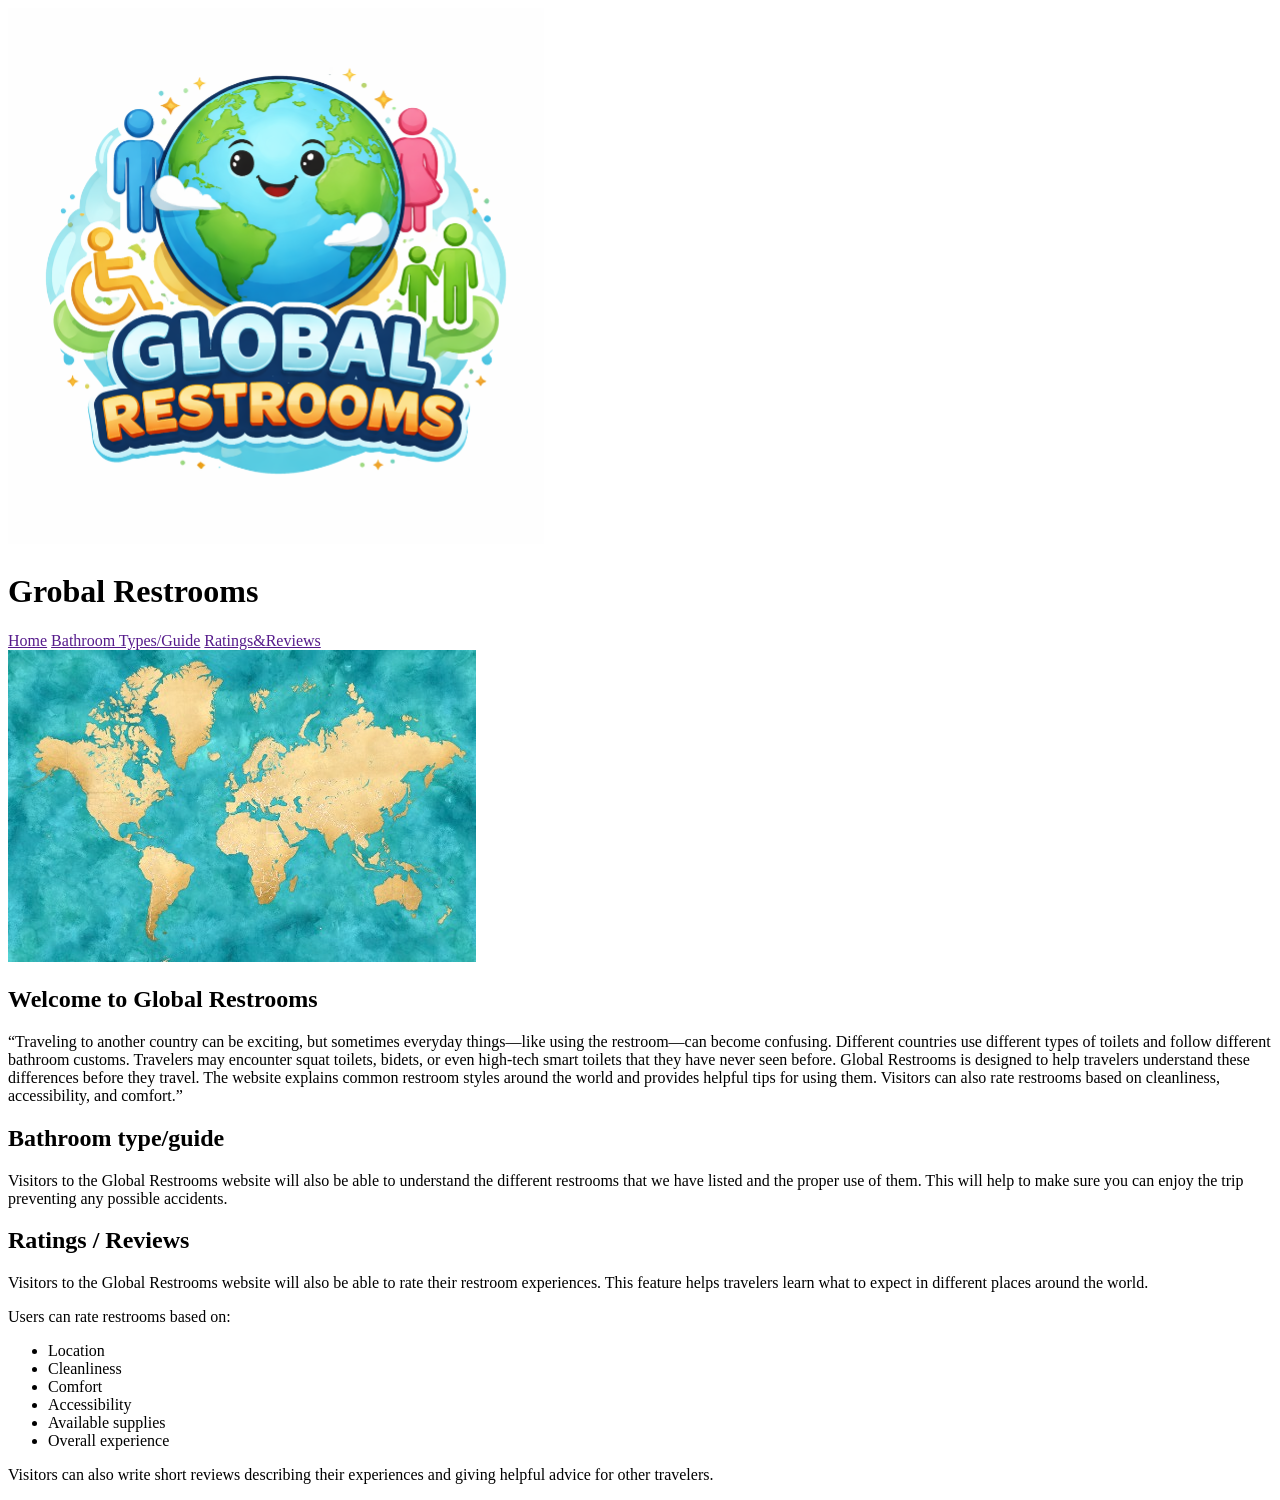
==== index.html @ 93ad363b "Update index.html" ====
<!DOCTYPE html>
<html lang="en">
<head>
    <meta charset="UTF-8">
    <meta name="viewport" content="width=device-width, initial-scale=1.0">
    <title>Grobal Restrooms</title>
</head>
<body>
    <header>
        <img src="images/logo.png" alt="Logo">
        <h1>Grobal Restrooms</h1>
    </header>
    <nav>
            <a href="">Home</a>
            <a href="">Bathroom Types/Guide</a>
            <a href="">Ratings&Reviews</a>
    </nav>
    <main>
        <section class="section1">
            <div class="hero-img">
                <img src="images/worldmap.jpg" alt="World Map">
            </div>
            <h2>Welcome to Global Restrooms</h2>
            <div class="summary1">
                <p>“Traveling to another country can be exciting, but sometimes everyday things—like using the restroom—can become confusing. Different countries use different types of toilets and follow different bathroom customs. Travelers may encounter squat toilets, bidets, or even high-tech smart toilets that they have never seen before.
                    Global Restrooms is designed to help travelers understand these differences before they travel. The website explains common restroom styles around the world and provides helpful tips for using them. Visitors can also rate restrooms based on cleanliness, accessibility, and comfort.”
                </p>
            </div>
        </section>
        <section class="section2">
            <h2>Bathroom type/guide</h2>
            <div class="summary2">
                <p>Visitors to the Global Restrooms website will also be able to understand the different restrooms that we have listed and the proper use of them.  This will help to make sure you can enjoy the trip preventing any possible accidents. </p>
            </div>
        </section>
        <section class="section3">
            <h2>Ratings / Reviews</h2>
            <div class="summary3">
                <p>Visitors to the Global Restrooms website will also be able to rate their restroom experiences. This feature helps travelers learn what to expect in different places around the world.</p>
                <p>Users can rate restrooms based on:</p>
                <ul>
                    <li>Location</li>
                    <li>Cleanliness</li>
                    <li>Comfort</li>
                    <li>Accessibility</li>
                    <li>Available supplies</li>
                    <li>Overall experience</li>
                </ul>
                <p>Visitors can also write short reviews describing their experiences and giving helpful advice for other travelers.</p></div>
        </section>
    </main>
    <footer></footer>
</body>
</html>
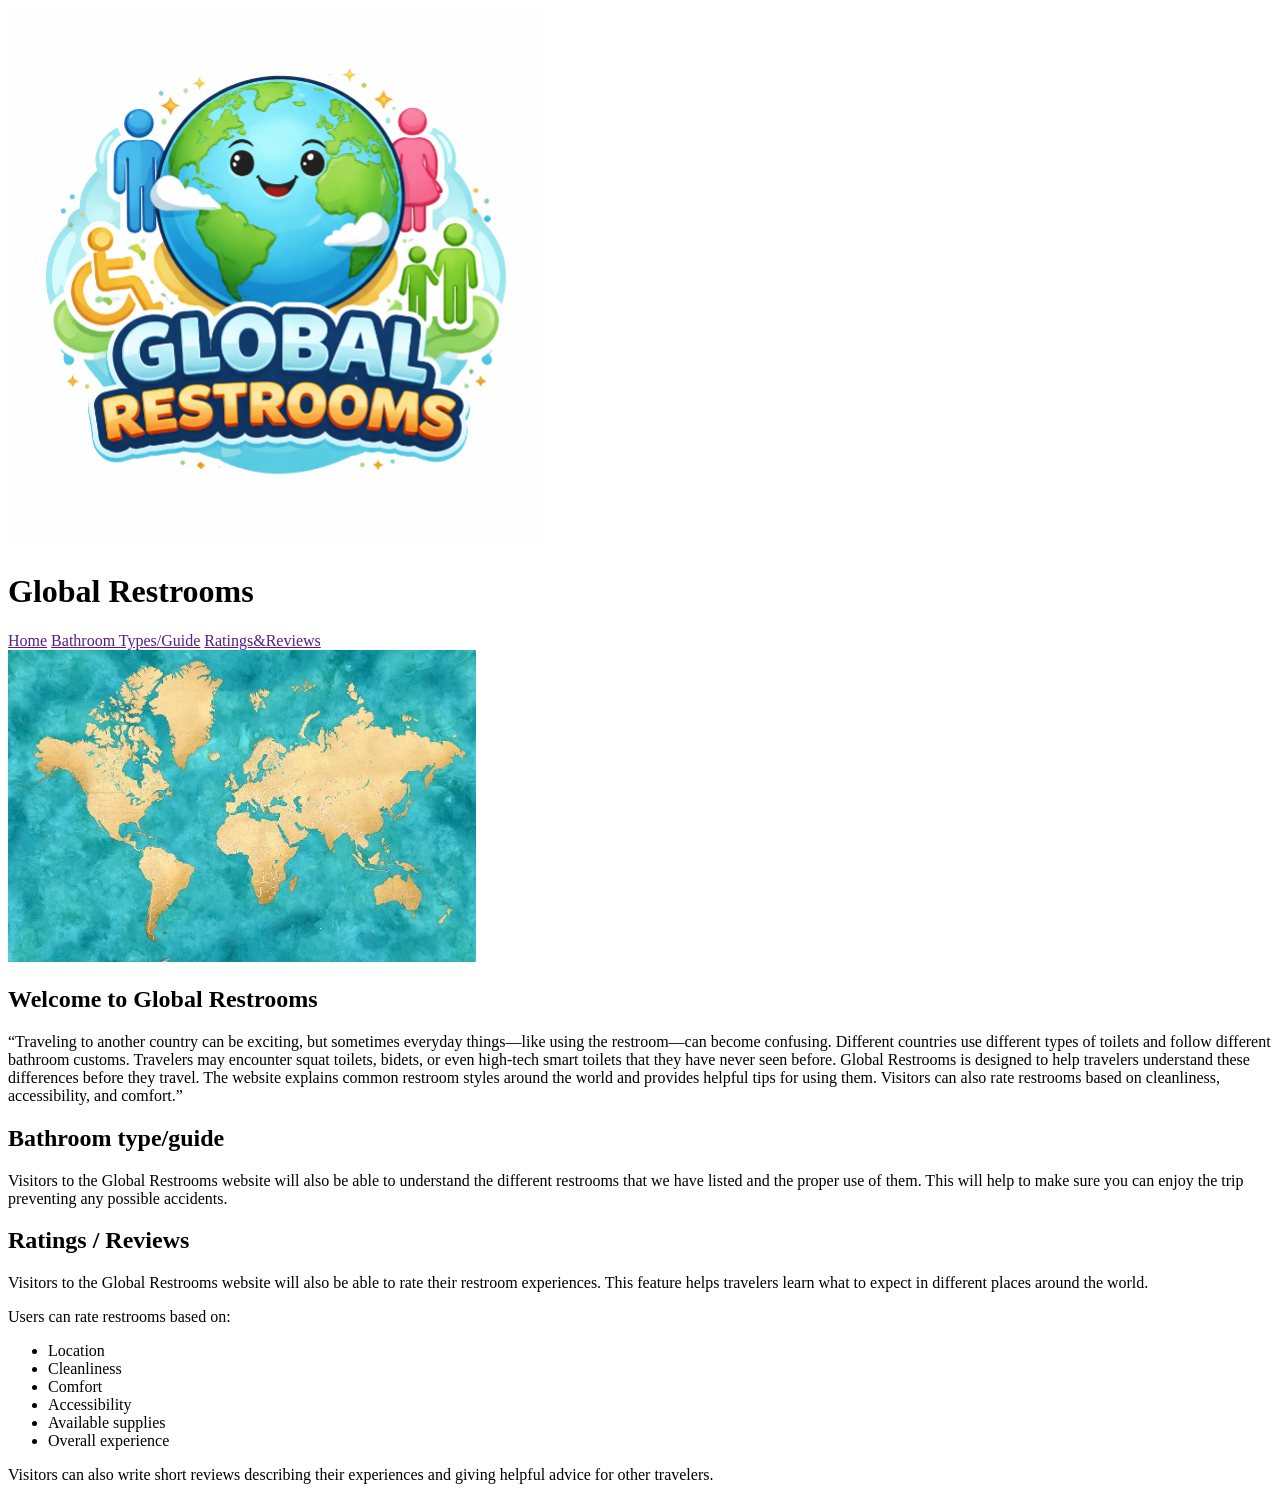
==== commit 1edfd263: "Update index.html" ====
--- a/index.html
+++ b/index.html
@@ -3,12 +3,12 @@
 <head>
     <meta charset="UTF-8">
     <meta name="viewport" content="width=device-width, initial-scale=1.0">
-    <title>Grobal Restrooms</title>
+    <title>Global Restrooms</title>
 </head>
 <body>
     <header>
         <img src="images/logo.png" alt="Logo">
-        <h1>Grobal Restrooms</h1>
+        <h1>Global Restrooms</h1>
     </header>
     <nav>
             <a href="">Home</a>
@@ -16,7 +16,7 @@
             <a href="">Ratings&Reviews</a>
     </nav>
     <main>
-        <section class="section1">
+        <section class="restrooms">
             <div class="hero-img">
                 <img src="images/worldmap.jpg" alt="World Map">
             </div>
@@ -27,13 +27,13 @@
                 </p>
             </div>
         </section>
-        <section class="section2">
+        <section class="bathroom">
             <h2>Bathroom type/guide</h2>
             <div class="summary2">
                 <p>Visitors to the Global Restrooms website will also be able to understand the different restrooms that we have listed and the proper use of them.  This will help to make sure you can enjoy the trip preventing any possible accidents. </p>
             </div>
         </section>
-        <section class="section3">
+        <section class="ratings">
             <h2>Ratings / Reviews</h2>
             <div class="summary3">
                 <p>Visitors to the Global Restrooms website will also be able to rate their restroom experiences. This feature helps travelers learn what to expect in different places around the world.</p>
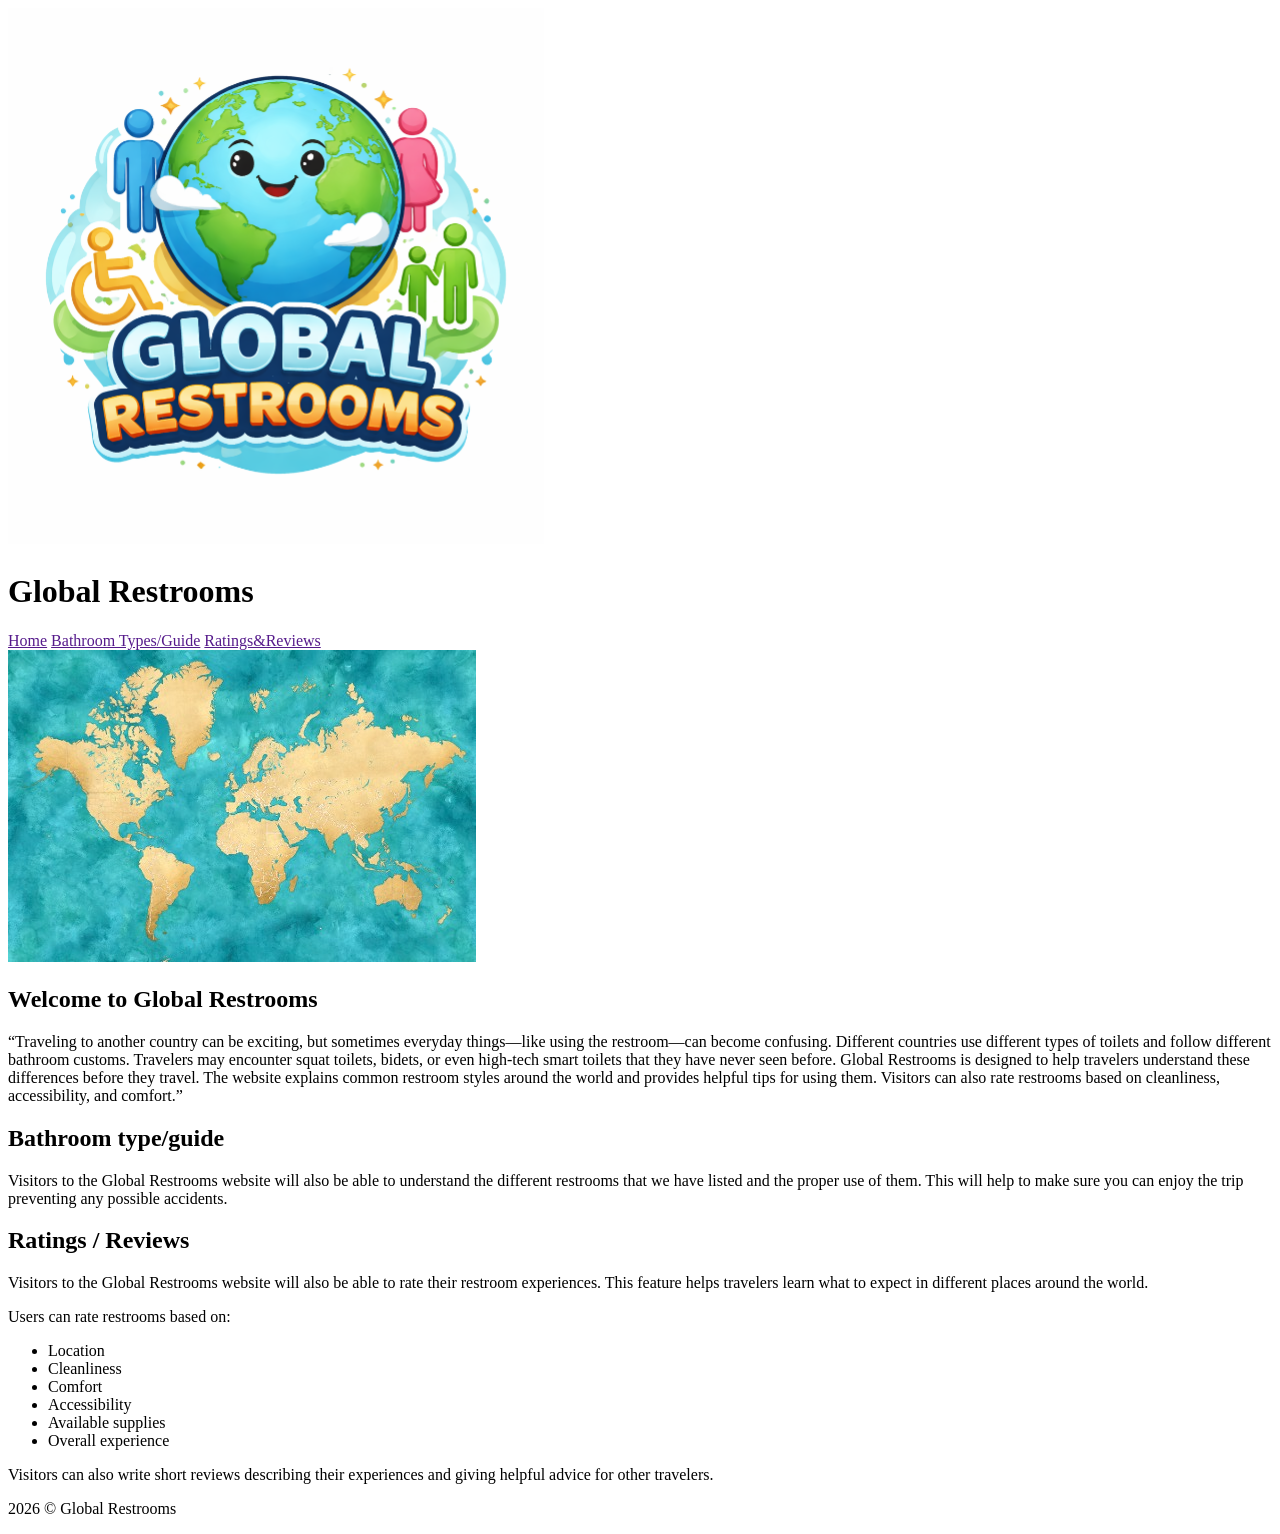
==== commit 76a6ef62: "Update index.html" ====
--- a/index.html
+++ b/index.html
@@ -49,6 +49,6 @@
                 <p>Visitors can also write short reviews describing their experiences and giving helpful advice for other travelers.</p></div>
         </section>
     </main>
-    <footer></footer>
+    <footer><p>2026 &copy; Global Restrooms</p></footer>
 </body>
 </html>
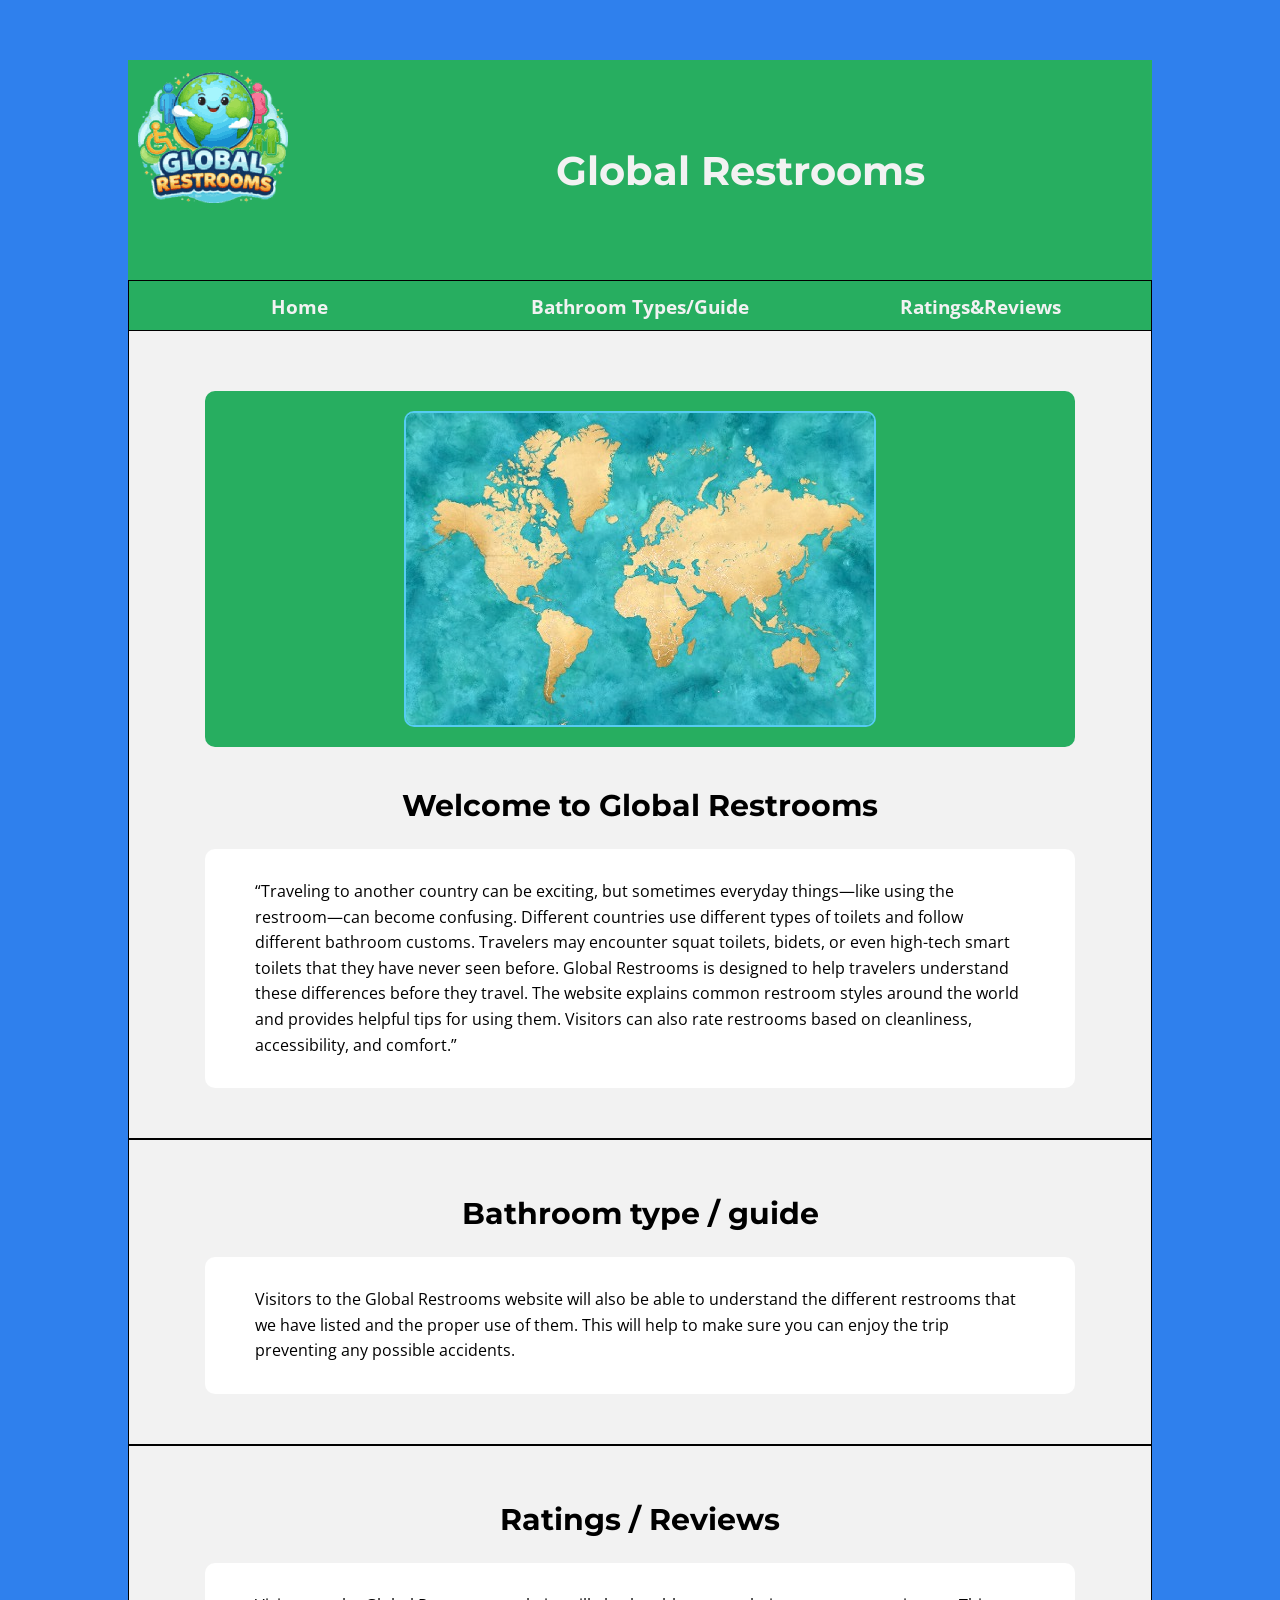
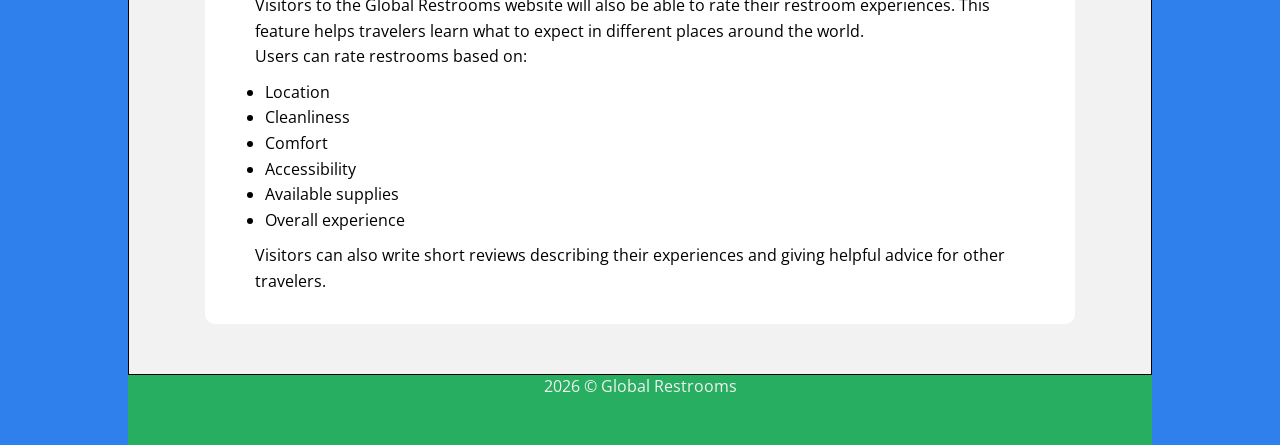
==== commit 6a791dc3: "1" ====
--- a/index.html
+++ b/index.html
@@ -4,51 +4,63 @@
     <meta charset="UTF-8">
     <meta name="viewport" content="width=device-width, initial-scale=1.0">
     <title>Global Restrooms</title>
+    <link href="https://fonts.googleapis.com/css2?family=Montserrat:wght@400;600;700&family=Open+Sans:wght@300;400;600&display=swap" rel="stylesheet">
+    <link rel="stylesheet" href="styles/styles.css">
 </head>
+
 <body>
-    <header>
-        <img src="images/logo.png" alt="Logo">
-        <h1>Global Restrooms</h1>
-    </header>
-    <nav>
-            <a href="">Home</a>
-            <a href="">Bathroom Types/Guide</a>
-            <a href="">Ratings&Reviews</a>
-    </nav>
-    <main>
-        <section class="restrooms">
-            <div class="hero-img">
-                <img src="images/worldmap.jpg" alt="World Map">
-            </div>
-            <h2>Welcome to Global Restrooms</h2>
-            <div class="summary1">
-                <p>“Traveling to another country can be exciting, but sometimes everyday things—like using the restroom—can become confusing. Different countries use different types of toilets and follow different bathroom customs. Travelers may encounter squat toilets, bidets, or even high-tech smart toilets that they have never seen before.
-                    Global Restrooms is designed to help travelers understand these differences before they travel. The website explains common restroom styles around the world and provides helpful tips for using them. Visitors can also rate restrooms based on cleanliness, accessibility, and comfort.”
-                </p>
-            </div>
-        </section>
-        <section class="bathroom">
-            <h2>Bathroom type/guide</h2>
-            <div class="summary2">
-                <p>Visitors to the Global Restrooms website will also be able to understand the different restrooms that we have listed and the proper use of them.  This will help to make sure you can enjoy the trip preventing any possible accidents. </p>
-            </div>
-        </section>
-        <section class="ratings">
-            <h2>Ratings / Reviews</h2>
-            <div class="summary3">
-                <p>Visitors to the Global Restrooms website will also be able to rate their restroom experiences. This feature helps travelers learn what to expect in different places around the world.</p>
-                <p>Users can rate restrooms based on:</p>
-                <ul>
-                    <li>Location</li>
-                    <li>Cleanliness</li>
-                    <li>Comfort</li>
-                    <li>Accessibility</li>
-                    <li>Available supplies</li>
-                    <li>Overall experience</li>
-                </ul>
-                <p>Visitors can also write short reviews describing their experiences and giving helpful advice for other travelers.</p></div>
-        </section>
-    </main>
-    <footer><p>2026 &copy; Global Restrooms</p></footer>
+    <div id="wrapper">
+        <header>
+            <img src="images/logo1.png" alt="Global Restrooms logo">
+            <h1>Global Restrooms</h1>
+        </header>
+        <nav>
+             <ul>
+                <li><a href="index.html">Home</a></li>
+                <li><a href="">Bathroom Types/Guide</a></li>
+                <li><a href="">Ratings&Reviews</a></li>
+            </ul>
+                
+        </nav>
+        <main>
+            <section>
+                <div class="hero-img">
+                    <img src="images/worldmap.jpg" alt="World Map">
+                </div>
+                <h2>Welcome to Global Restrooms</h2>
+                <div class="summary">
+                    <p>“Traveling to another country can be exciting, but sometimes everyday things—like using the restroom—can become confusing. Different countries use different types of toilets and follow different bathroom customs. Travelers may encounter squat toilets, bidets, or even high-tech smart toilets that they have never seen before.
+                        Global Restrooms is designed to help travelers understand these differences before they travel. The website explains common restroom styles around the world and provides helpful tips for using them. Visitors can also rate restrooms based on cleanliness, accessibility, and comfort.”
+                    </p>
+                </div>
+            </section>
+            <section>
+                <h2>Bathroom type / guide</h2>
+                <div class="summary">
+                    <p>Visitors to the Global Restrooms website will also be able to understand the different restrooms that we have listed and the proper use of them.  This will help to make sure you can enjoy the trip preventing any possible accidents. </p>
+                </div>
+            </section>
+            <section>
+                <h2>Ratings / Reviews</h2>
+                <div class="summary">
+                    <p>Visitors to the Global Restrooms website will also be able to rate their restroom experiences. This feature helps travelers learn what to expect in different places around the world.</p>
+                    <p>Users can rate restrooms based on:</p>
+                    <ul>
+                        <li>Location</li>
+                        <li>Cleanliness</li>
+                        <li>Comfort</li>
+                        <li>Accessibility</li>
+                        <li>Available supplies</li>
+                        <li>Overall experience</li>
+                    </ul>
+                    <p>Visitors can also write short reviews describing their experiences and giving helpful advice for other travelers.</p></div>
+            </section>
+        </main>
+        
+
+        <footer>
+            <p>2026 &copy; Global Restrooms</p>
+        </footer>
+    </div>
 </body>
 </html>
--- a/styles/styles.css
+++ b/styles/styles.css
@@ -0,0 +1,118 @@
+* { 
+    margin: 0;
+    padding: 0;
+}
+
+body {
+    background-color: #2F80ED;
+    font-family: "Open Sans";
+    display: grid;
+}
+
+header {
+    background-color: #27AE60;
+    padding: 10px;
+    color: #F2F2F2;
+    height: 200px;
+    display: grid;
+    grid-template-columns: 1fr 4fr;
+}
+
+
+h1 {
+    font-family: "Montserrat";
+    display: flex;
+    justify-self: center;
+    align-self: center;
+    font-size: 2.5em;
+}
+
+nav {
+    height: 50px;
+}
+
+nav ul {
+    display: grid;
+    grid-template-columns: repeat(3, 1fr);
+    justify-content: center;
+    list-style-type: none;
+    margin: 0;
+    padding: 0;
+    background-color: #27AE60;
+    border: black solid 1px;
+    row-gap: 1px;
+}
+
+nav li {
+    display: flex;
+    align-items: center;
+    justify-content: center;
+    height: 50px;
+    width: 100%;
+}
+
+nav a{
+   text-decoration: none; 
+   color: #F2F2F2;
+   font-size: 1.2em;
+   font-weight: bold;
+}
+
+#wrapper {
+    width: 80%;
+    height: 700px;
+    margin: 60px auto;
+}
+
+
+h2 {
+    font-family: "Montserrat";
+    display: flex;
+    justify-content: center;
+    font-size: 30px;
+    margin: 25px auto;
+}
+
+.hero-img {
+    background-color: #27AE60;
+    padding: 20px 50px;
+    margin: 30px auto 40px auto;
+    width: 80%;
+    display: flex;
+    justify-content: center;
+    border-radius: 10px;
+}
+
+.hero-img img {
+    border-radius: 10px;
+    border: #56CCF2 solid 2px;
+}
+
+section {
+    padding: 30px;
+    border: black solid 1px;
+    background-color: #F2F2F2;
+    
+}
+
+.summary {
+    background-color: white;
+    padding: 30px 50px;
+    margin: 20px auto;
+    width: 80%;
+    border-radius: 10px;
+    line-height: 160%;
+}
+
+
+ul {
+    margin: 10px 20px 10px 10px;   
+}
+
+footer {
+    background-color: #27AE60;
+    color: #F2F2F2;
+    height: 70px;
+    text-align: center;
+}
+
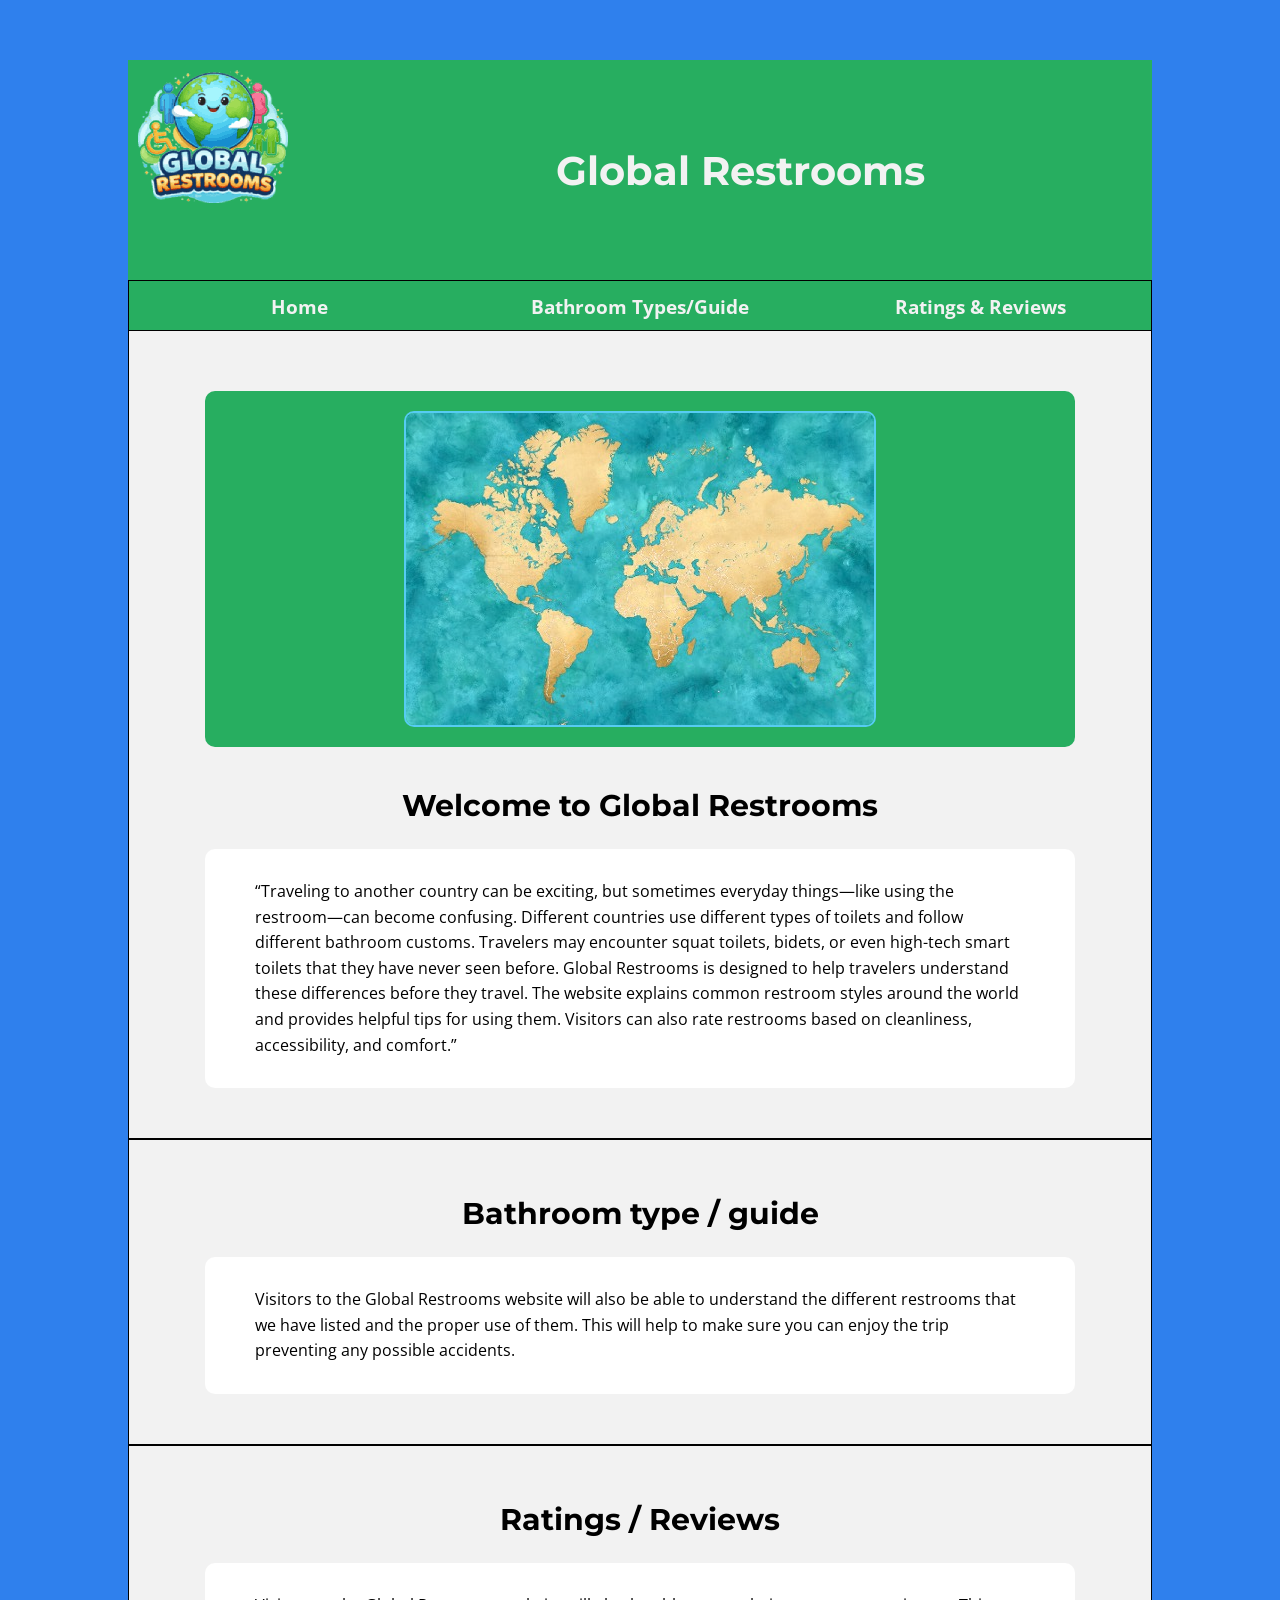
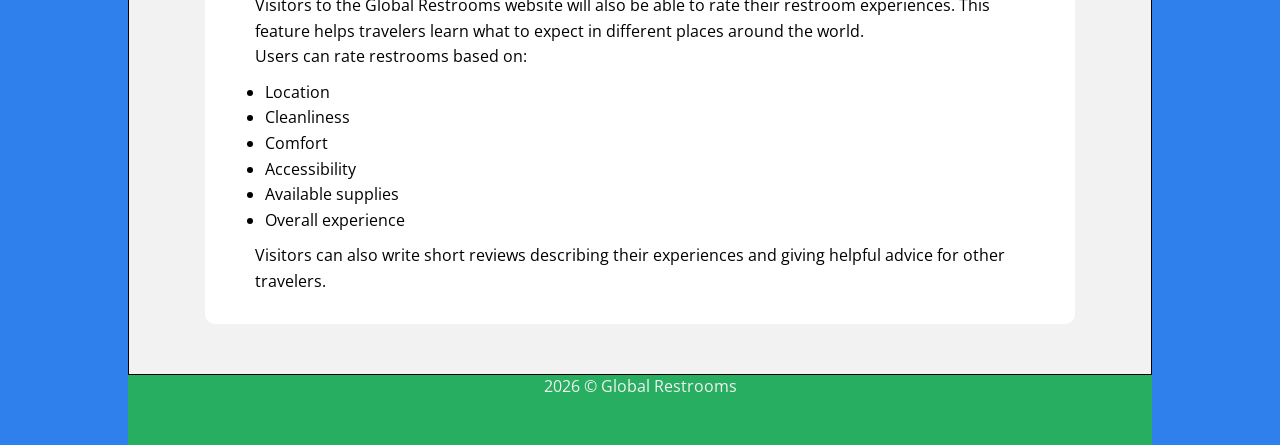
==== commit 7b2e1334: "General html structure complete. fixed nav and option boxes" ====
--- a/index.html
+++ b/index.html
@@ -18,7 +18,7 @@
              <ul>
                 <li><a href="index.html">Home</a></li>
                 <li><a href="">Bathroom Types/Guide</a></li>
-                <li><a href="">Ratings&Reviews</a></li>
+                <li><a href="ratings_reviews.html">Ratings & Reviews</a></li>
             </ul>
                 
         </nav>
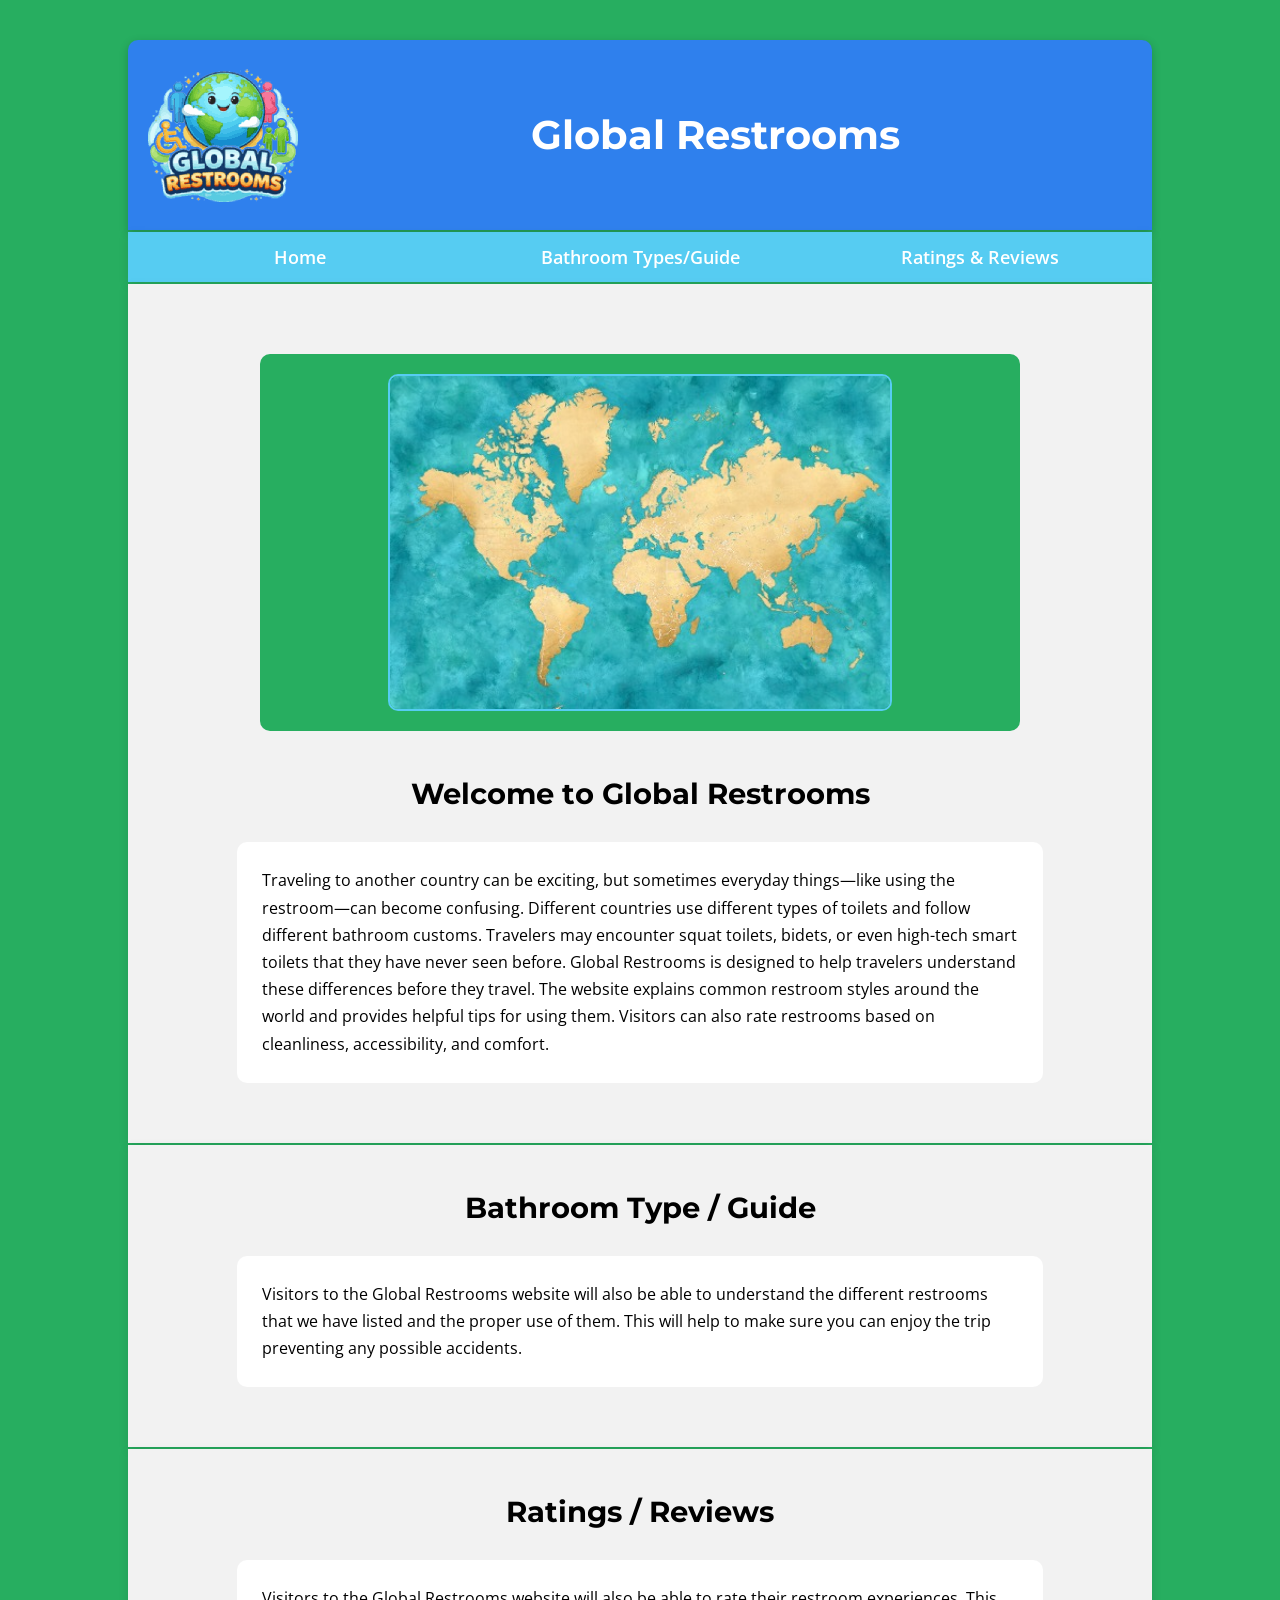
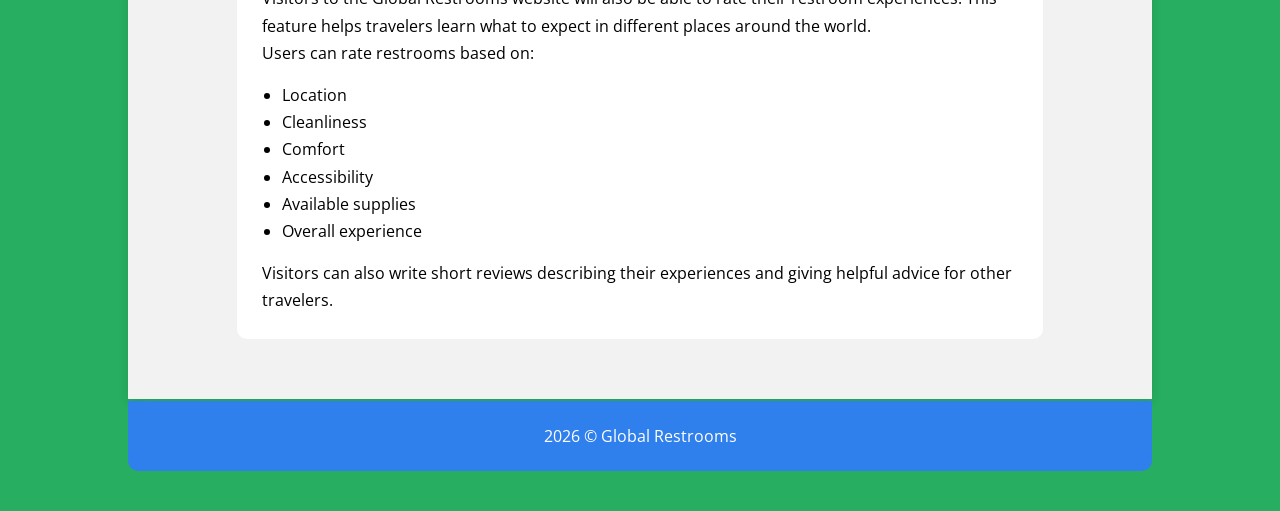
==== commit ed9062b3: "c" ====
--- a/index.html
+++ b/index.html
@@ -17,30 +17,30 @@
         <nav>
              <ul>
                 <li><a href="index.html">Home</a></li>
-                <li><a href="">Bathroom Types/Guide</a></li>
+                <li><a href="bathroom_types.html">Bathroom Types/Guide</a></li>
                 <li><a href="ratings_reviews.html">Ratings & Reviews</a></li>
             </ul>
                 
         </nav>
         <main>
-            <section>
+            <section class="welcome">
                 <div class="hero-img">
-                    <img src="images/worldmap.jpg" alt="World Map">
+                    <img class="img_map" src="images/worldmap.jpg" alt="World Map">
                 </div>
                 <h2>Welcome to Global Restrooms</h2>
                 <div class="summary">
-                    <p>“Traveling to another country can be exciting, but sometimes everyday things—like using the restroom—can become confusing. Different countries use different types of toilets and follow different bathroom customs. Travelers may encounter squat toilets, bidets, or even high-tech smart toilets that they have never seen before.
-                        Global Restrooms is designed to help travelers understand these differences before they travel. The website explains common restroom styles around the world and provides helpful tips for using them. Visitors can also rate restrooms based on cleanliness, accessibility, and comfort.”
+                    <p>Traveling to another country can be exciting, but sometimes everyday things—like using the restroom—can become confusing. Different countries use different types of toilets and follow different bathroom customs. Travelers may encounter squat toilets, bidets, or even high-tech smart toilets that they have never seen before.
+                        Global Restrooms is designed to help travelers understand these differences before they travel. The website explains common restroom styles around the world and provides helpful tips for using them. Visitors can also rate restrooms based on cleanliness, accessibility, and comfort.
                     </p>
                 </div>
             </section>
-            <section>
-                <h2>Bathroom type / guide</h2>
+            <section class="types">
+                <h2>Bathroom Type / Guide</h2>
                 <div class="summary">
                     <p>Visitors to the Global Restrooms website will also be able to understand the different restrooms that we have listed and the proper use of them.  This will help to make sure you can enjoy the trip preventing any possible accidents. </p>
                 </div>
             </section>
-            <section>
+            <section c;lass="ratings">
                 <h2>Ratings / Reviews</h2>
                 <div class="summary">
                     <p>Visitors to the Global Restrooms website will also be able to rate their restroom experiences. This feature helps travelers learn what to expect in different places around the world.</p>
--- a/styles/styles.css
+++ b/styles/styles.css
@@ -1,34 +1,45 @@
 * { 
     margin: 0;
     padding: 0;
+    
 }
 
 body {
+    background-color: #27AE60;
+    font-family: "Open Sans";
+    line-height: 1.6;
+}
+
+#wrapper {
+    width: 80%;
+    max-width: 1100px;
+    margin: 40px auto;
+}
+
+
+header {
     background-color: #2F80ED;
-    font-family: "Open Sans";
+    padding: 20px;
+    color: white;
+    height: 150px;
     display: grid;
-}
-
-header {
-    background-color: #27AE60;
-    padding: 10px;
-    color: #F2F2F2;
-    height: 200px;
-    display: grid;
-    grid-template-columns: 1fr 4fr;
-}
-
+    grid-template-columns: auto 1fr;
+    align-items: center;
+    border-radius: 10px 10px 0 0;
+    margin-bottom: 0;
+    box-shadow: 0 3px 10px rgba(0,0,0,0.2);
+}
 
 h1 {
     font-family: "Montserrat";
-    display: flex;
-    justify-self: center;
-    align-self: center;
-    font-size: 2.5em;
+    font-size: 2.5rem;
+    text-align: center;
 }
 
 nav {
-    height: 50px;
+    background-color: #56CCF2;
+    margin-top: 0;
+    box-shadow: 0 3px 10px rgba(0,0,0,0.1);
 }
 
 nav ul {
@@ -36,10 +47,8 @@
     grid-template-columns: repeat(3, 1fr);
     justify-content: center;
     list-style-type: none;
-    margin: 0;
-    padding: 0;
-    background-color: #27AE60;
-    border: black solid 1px;
+    margin: 2px;
+    padding: 0;  
     row-gap: 1px;
 }
 
@@ -48,51 +57,46 @@
     align-items: center;
     justify-content: center;
     height: 50px;
-    width: 100%;
 }
 
 nav a{
    text-decoration: none; 
-   color: #F2F2F2;
-   font-size: 1.2em;
-   font-weight: bold;
-}
-
-#wrapper {
-    width: 80%;
-    height: 700px;
-    margin: 60px auto;
+   color: white;
+   font-size: 1.1em;
+   font-weight: 600;
+   transition: 0.3s;
 }
 
 
 h2 {
     font-family: "Montserrat";
-    display: flex;
-    justify-content: center;
-    font-size: 30px;
-    margin: 25px auto;
+    text-align: center;
+    font-size: 1.8rem;
+    margin-bottom: 25px;
 }
 
 .hero-img {
     background-color: #27AE60;
     padding: 20px 50px;
     margin: 30px auto 40px auto;
-    width: 80%;
-    display: flex;
-    justify-content: center;
-    border-radius: 10px;
-}
-
-.hero-img img {
+    width: 70%;
+    display: flex;
+    justify-content: center;
+    border-radius: 10px;
+}
+
+.img_map {
+    width: 100%;
+    max-width: 500px;
     border-radius: 10px;
     border: #56CCF2 solid 2px;
 }
 
 section {
-    padding: 30px;
-    border: black solid 1px;
+    padding: 40px;
     background-color: #F2F2F2;
-    
+    margin-bottom: 2px;
+    box-shadow: 0 3px 10px rgba(0,0,0,0.1);
 }
 
 .summary {
@@ -100,19 +104,155 @@
     padding: 30px 50px;
     margin: 20px auto;
     width: 80%;
+    padding: 25px;
+    border-radius: 10px;
+    line-height: 1.7;
+}
+
+
+ul {
+    margin: 15px 0 15px 20px;   
+}
+
+footer {
+    background-color: #2F80ED;
+    color: white;
+    height: 70px;
+    display: flex;
+    justify-content: center;
+    align-items: center;
+    border-radius: 0 0 10px 10px;
+}
+
+/* ----- Ratings & Reviews Specific ----- */
+
+.review-intro {
+    background-color: white;
+    padding: 30px 50px;
+    margin: 20px auto;
+    width: 80%;
     border-radius: 10px;
     line-height: 160%;
 }
 
-
-ul {
-    margin: 10px 20px 10px 10px;   
-}
-
-footer {
+.review-form-section {
+    width: 80%;
+    margin: 20px auto;
+    background-color: #F2F2F2;
+    border-radius: 10px;
+    padding: 30px 40px;
+    border: black solid 1px;
+}
+
+.review-form-section h2 {
+    margin-bottom: 20px;
+}
+
+.review-form {
+    display: grid;
+    gap: 20px;
+}
+
+.form-group {
+    display: flex;
+    flex-direction: column;
+}
+
+.form-group label {
+    font-family: "Montserrat";
+    font-size: 1.1em;
+    margin-bottom: 8px;
+    color: #2F80ED;
+    font-weight: bold;
+}
+
+.form-group p {
+    margin-bottom: 10px;
+    line-height: 1.5;
+}
+
+.form-group input,
+.form-group select,
+.form-group textarea {
+    padding: 12px;
+    font-family: "Open Sans";
+    font-size: 1em;
+    border: 1px solid #999;
+    border-radius: 6px;
+    background-color: white;
+}
+
+.form-group textarea {
+    resize: vertical;
+    min-height: 120px;
+}
+
+.form-group input:focus,
+.form-group select:focus,
+.form-group textarea:focus {
+    outline: 2px solid #56CCF2;
+    border-color: #56CCF2;
+}
+
+.submit-btn {
     background-color: #27AE60;
     color: #F2F2F2;
-    height: 70px;
-    text-align: center;
-}
-
+    border: none;
+    padding: 14px 20px;
+    font-family: "Montserrat";
+    font-size: 1em;
+    font-weight: bold;
+    border-radius: 8px;
+    cursor: pointer;
+    width: fit-content;
+}
+
+.submit-btn:hover {
+    background-color: #219150;
+}
+
+.reviews-display {
+    width: 80%;
+    margin: 20px auto 40px auto;
+    background-color: #F2F2F2;
+    border-radius: 10px;
+    padding: 30px 40px;
+    border: black solid 1px;
+}
+
+.review-card {
+    background-color: white;
+    border-left: 6px solid #56CCF2;
+    padding: 20px;
+    border-radius: 8px;
+    margin-top: 20px;
+    line-height: 1.6;
+}
+
+.review-card h3 {
+    font-family: "Montserrat";
+    margin-bottom: 10px;
+    color: #2F80ED;
+}
+
+.rating-row {
+    margin: 8px 0;
+}
+
+.logo {
+    display: flex;
+    align-items: center;
+    justify-content: center;
+}
+
+.logo img {
+    max-width: 250px;
+    height: auto;
+    border-radius: 10px;
+}
+
+
+.reviews-wrapper {
+    width: 80%;
+    margin: 60px auto;
+}
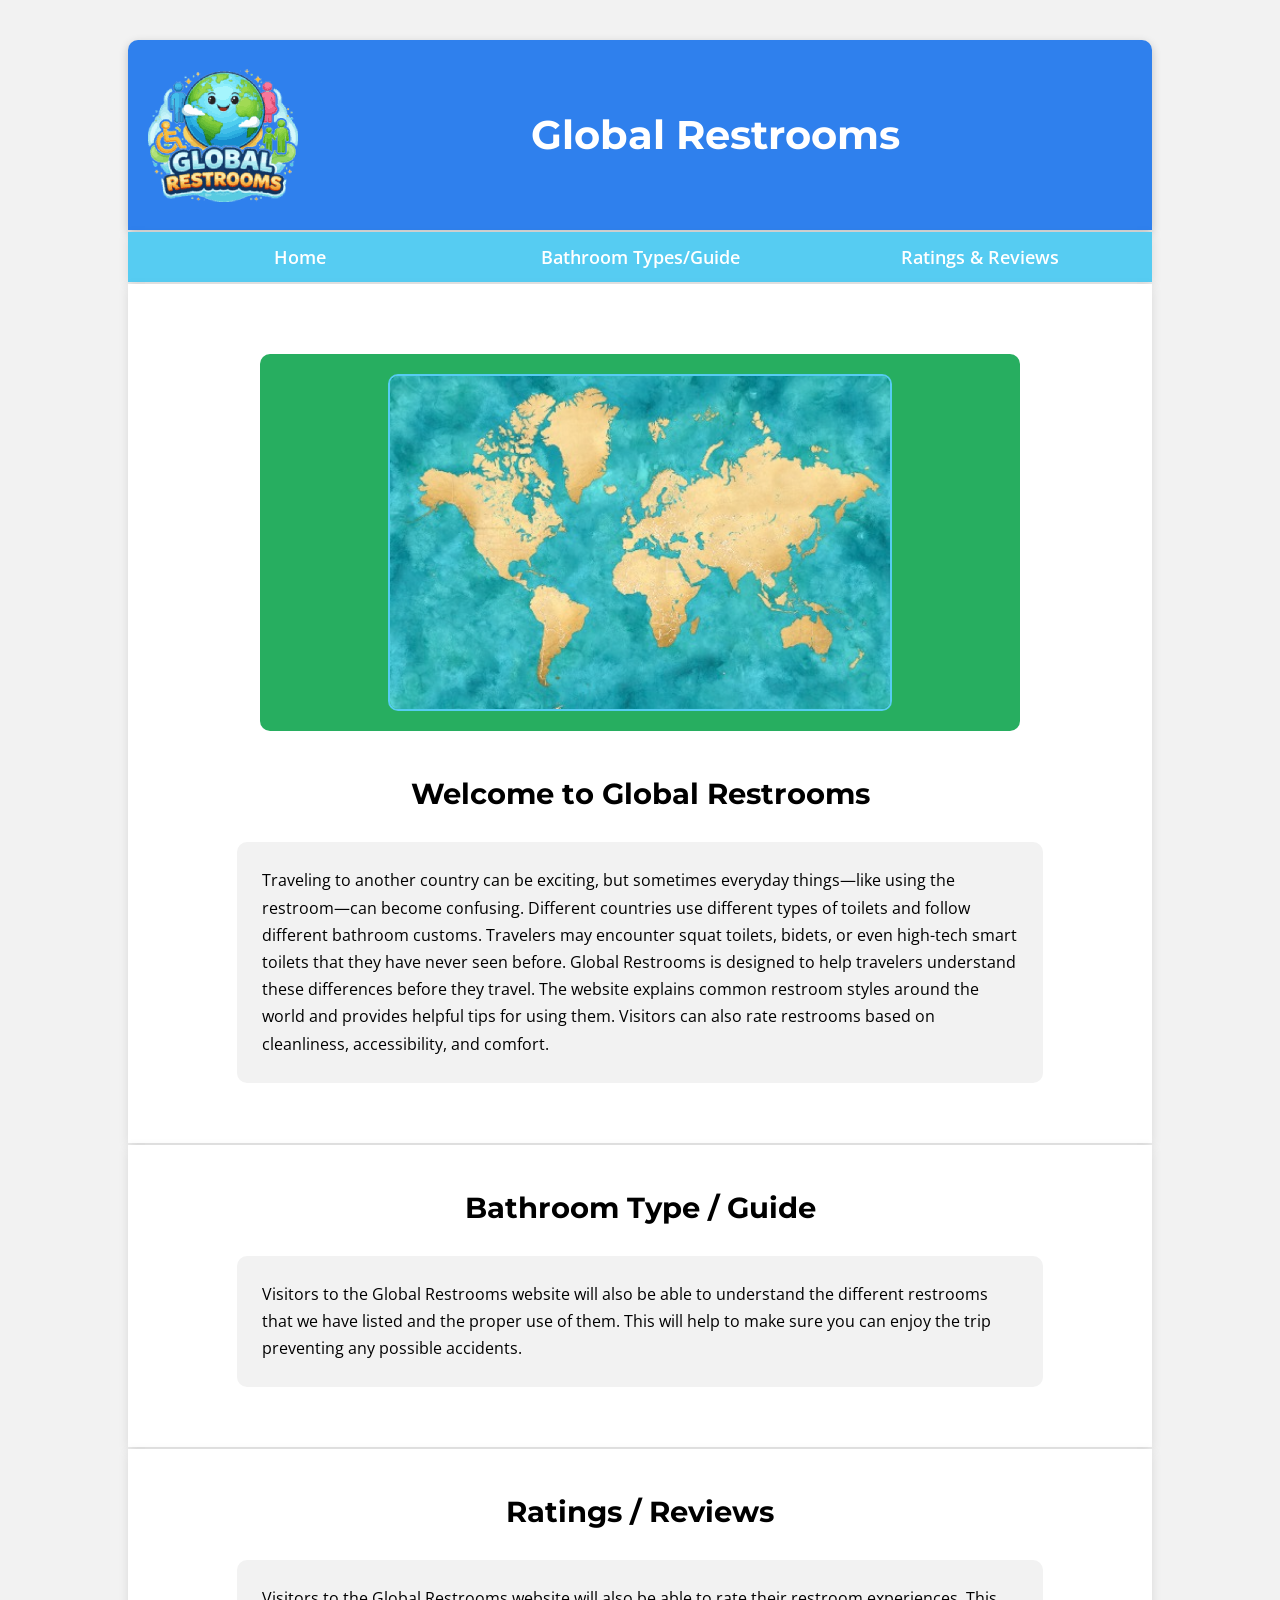
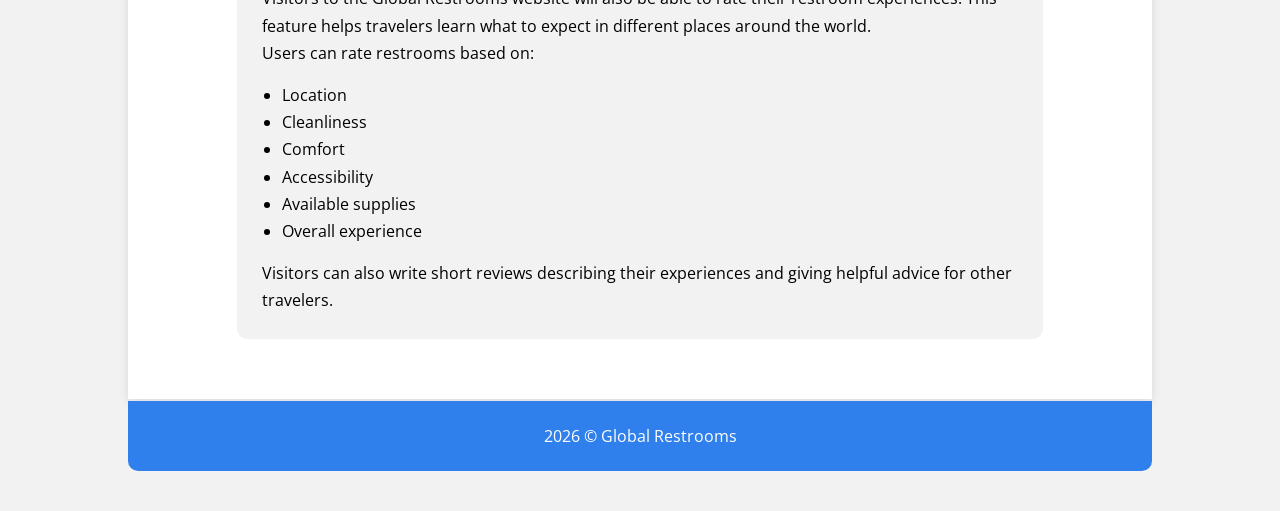
==== commit 40ec47a9: "html" ====
--- a/index.html
+++ b/index.html
@@ -15,7 +15,7 @@
             <h1>Global Restrooms</h1>
         </header>
         <nav>
-             <ul>
+            <ul>
                 <li><a href="index.html">Home</a></li>
                 <li><a href="bathroom_types.html">Bathroom Types/Guide</a></li>
                 <li><a href="ratings_reviews.html">Ratings & Reviews</a></li>
@@ -63,4 +63,6 @@
         </footer>
     </div>
 </body>
-</html>+</html>
+
+
--- a/styles/styles.css
+++ b/styles/styles.css
@@ -5,7 +5,7 @@
 }
 
 body {
-    background-color: #27AE60;
+    background-color: #F2F2F2;
     font-family: "Open Sans";
     line-height: 1.6;
 }
@@ -94,13 +94,13 @@
 
 section {
     padding: 40px;
-    background-color: #F2F2F2;
+    background-color: white;
     margin-bottom: 2px;
     box-shadow: 0 3px 10px rgba(0,0,0,0.1);
 }
 
 .summary {
-    background-color: white;
+    background-color: #F2F2F2;
     padding: 30px 50px;
     margin: 20px auto;
     width: 80%;
@@ -108,7 +108,6 @@
     border-radius: 10px;
     line-height: 1.7;
 }
-
 
 ul {
     margin: 15px 0 15px 20px;   
@@ -256,3 +255,5 @@
     width: 80%;
     margin: 60px auto;
 }
+
+
